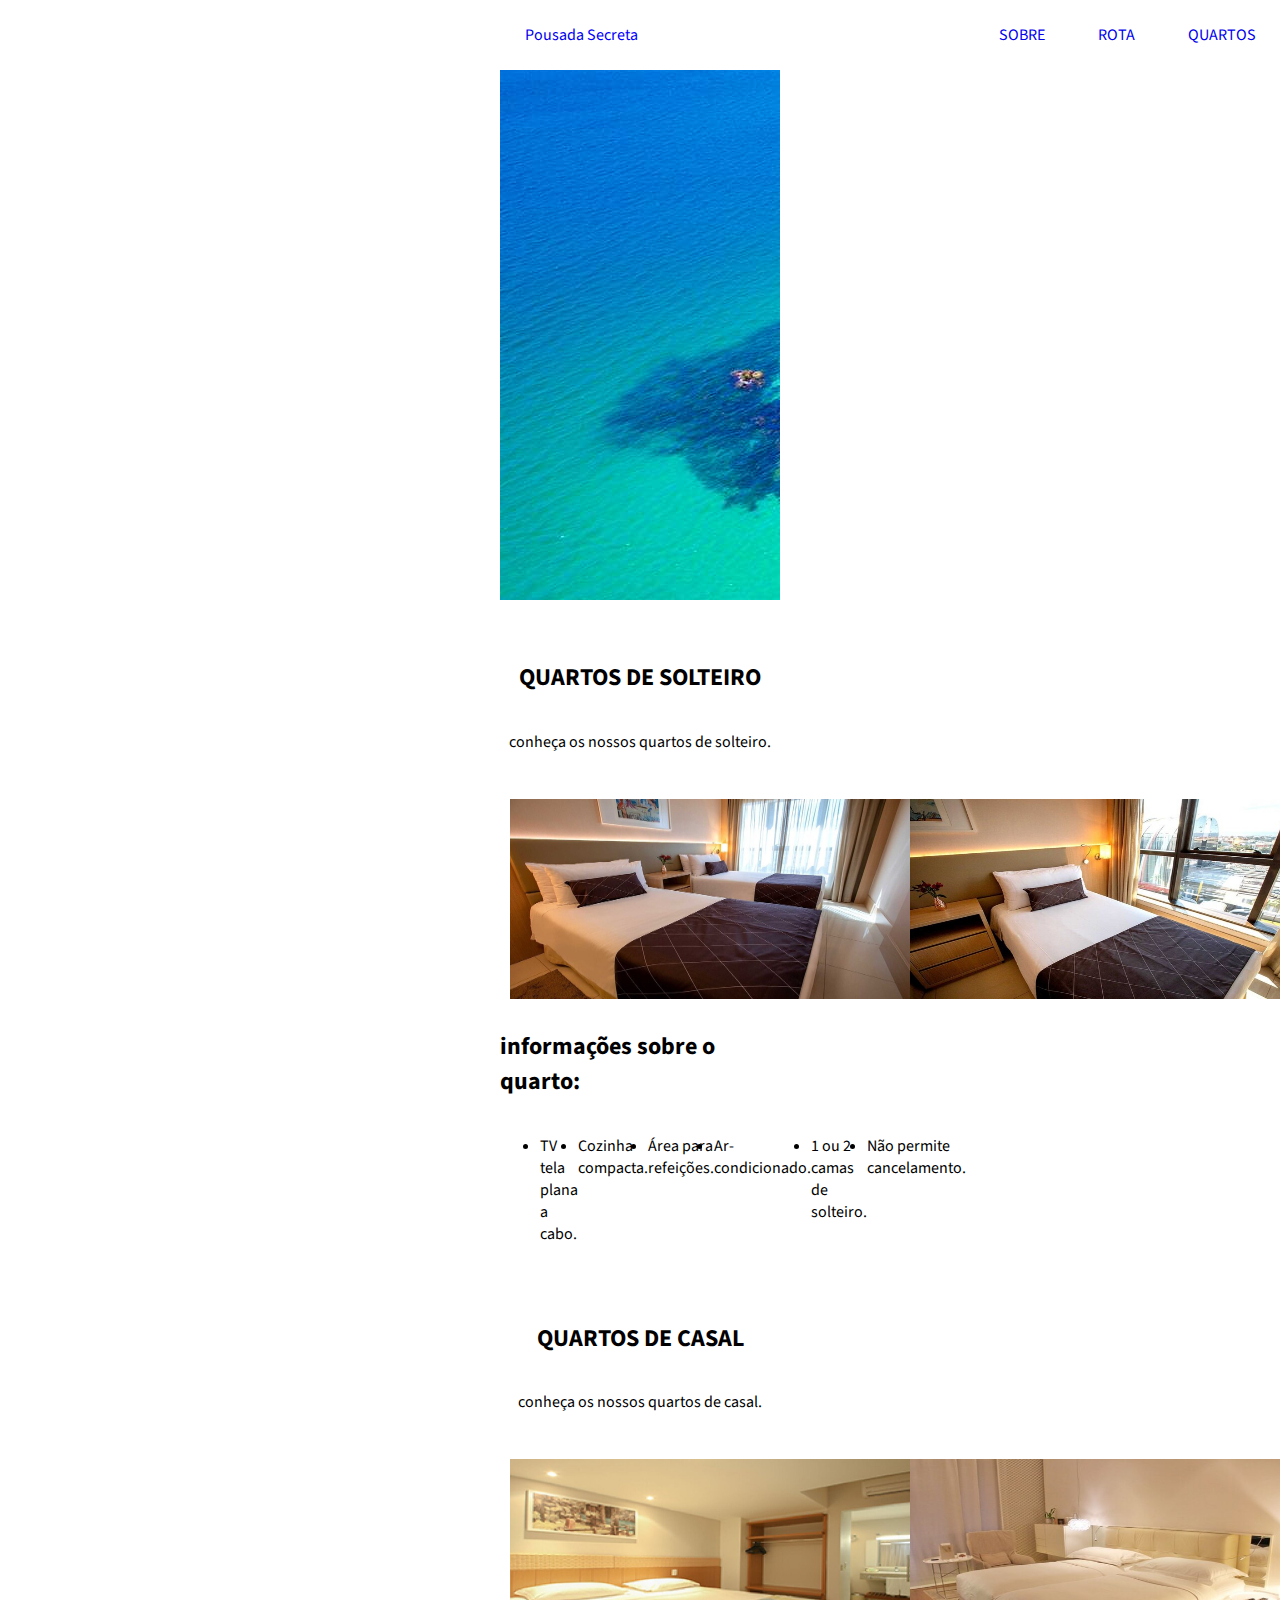
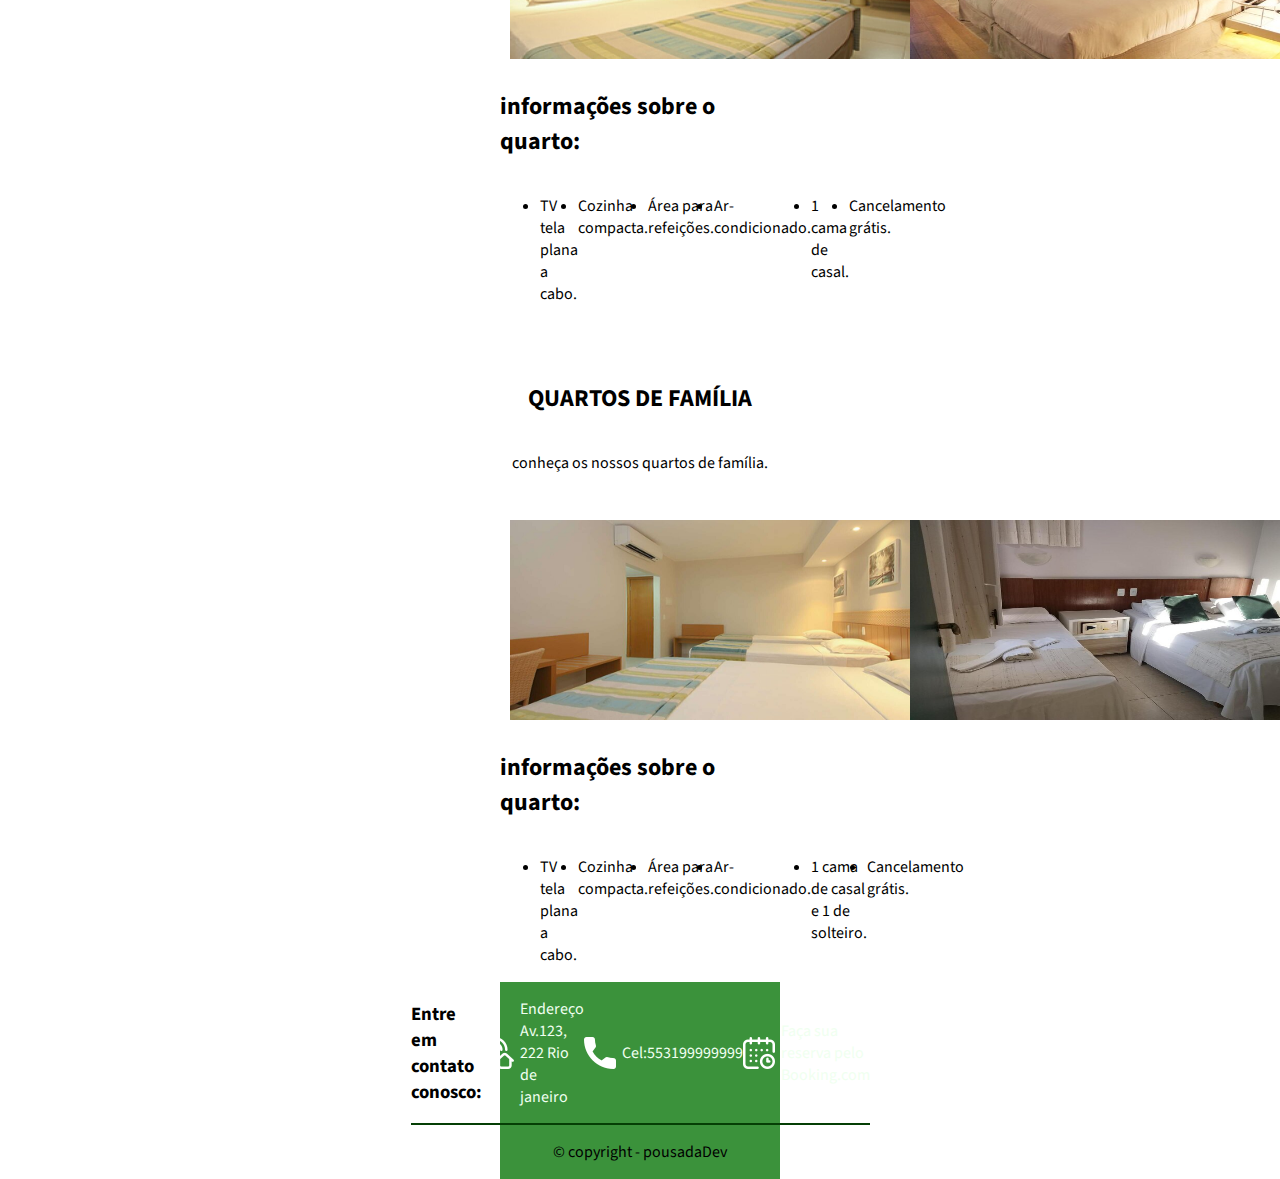
==== quartos.html @ 68ff1f11 "pagina de quartos" ====
<!DOCTYPE html>
    <head>
        <title>Quartos - Pousada Secreta</title>
        <meta charset="UTF-8">
        <link rel="stylesheet" href="estilo.css">
        <link rel="stylesheet" href="https://fonts.googleapis.com/css2?family=Source+Sans+Pro:ital,wght@0,200;0,300;0,400;0,600;0,700;0,900;1,200;1,300;1,400;1,600;1,700;1,900&display=swap
        ">

    </head>
    <body>
        <header>
            <div class="topo">
                <div>
                    <a class="link-topo link-1" href="index.html">Pousada <span>Secreta</span></a>
                </div>
                <div>
                    <a class="link-topo link2" href="/index.html#sobre">SOBRE</a>
                    <a class="link-topo link3" href="/index.html#rota">ROTA</a>
                    <a class="link-topo link4" href="/quartos.html">QUARTOS</a>
                </div>
            </div>
        </header>
        <section>
            <div class="imagem-fundo">

            </div>
            <div id="quartoDeSolteiro" class="div-central">
                <h2>QUARTOS DE SOLTEIRO</h2>
                <p>conheça os nossos quartos de solteiro.</p>
            </div>
            <div class="quartosSolteiro">
                <div class="quartos2"><img src="assets/assets/quarto-solteiro1.jpg"></div>
                <div class="quartos2"><img src="assets/assets/quarto-solteiro2.jpg"></div>
                <div class="quartos2"><img src="assets/assets/quarto-solteiro3.jpg"></div>
            </div>
            <div class="infoQuartos">
                <div class="infoQuartos2">
                    <h2>informações sobre o quarto:</h2>
                </div>
                <div>
                    <ul class="infoQuartos3">
                        <li>TV tela plana a cabo.</li>
                        <li>Cozinha compacta.</li>
                        <li>Área para refeições.</li>
                        <li>Ar-condicionado.</li>
                        <li>1 ou 2 camas de solteiro.</li>
                        <li>Não permite cancelamento.</li>
                    </ul>
                </div>
            </div>
            <div id="quartoDeCasal" class="div-central">
                <h2>QUARTOS DE CASAL</h2>
                <p>conheça os nossos quartos de casal.</p>
            </div>
            <div class="quartosSolteiro">
                <div class="quartos2"><img src="assets/assets/quarto-casal1.jpg"></div>
                <div class="quartos2"><img src="assets/assets/quarto-casal2.jpg"></div>
                <div class="quartos2"><img src="assets/assets/quarto-casal3.jpg"></div>
            </div>
            <div class="infoQuartos">
                <div class="infoQuartos2">
                    <h2>informações sobre o quarto:</h2>
                </div>
                <div>
                    <ul class="infoQuartos3">
                        <li>TV tela plana a cabo.</li>
                        <li>Cozinha compacta.</li>
                        <li>Área para refeições.</li>
                        <li>Ar-condicionado.</li>
                        <li>1 cama de casal.</li>
                        <li>Cancelamento grátis.</li>
                    </ul>
                </div>
            </div>
            <div id="quartoDeFamilia" class="div-central">
                <h2>QUARTOS DE FAMÍLIA</h2>
                <p>conheça os nossos quartos de família.</p>
            </div>
            <div class="quartosSolteiro">
                <div class="quartos2"><img src="assets/assets/quarto-familia1.jpg"></div>
                <div class="quartos2"><img src="assets/assets/quarto-familia2.jpg"></div>
                <div class="quartos2"><img src="assets/assets/quarto-familia3.jpg"></div>
            </div>
            <div class="infoQuartos">
                <div class="infoQuartos2">
                    <h2>informações sobre o quarto:</h2>
                </div>
                <div>
                    <ul class="infoQuartos3">
                        <li>TV tela plana a cabo.</li>
                        <li>Cozinha compacta.</li>
                        <li>Área para refeições.</li>
                        <li>Ar-condicionado.</li>
                        <li>1 cama de casal e 1 de solteiro.</li>
                        <li>Cancelamento grátis.</li>
                    </ul>
                </div>
            </div>
        </section>
        <footer>
            <div class="rodape">
                <div class="contato">
                    <div class="contato-div">
                        <h3>Entre em contato conosco:</h3>
                    </div>
                    <div class="contato-div">
                        <img src="assets/assets/icones/endereco.png" alt="Ícone Endereço">&nbsp;&nbsp;
                        <a href="https://www.google.com.br/maps">Endereço Av.123, 222 Rio de janeiro</a>
                    </div>
                    <div class="contato-div">
                        <img src="assets/assets/icones/telefone.png" alt="Ícone Telefone">&nbsp;&nbsp;<p>Cel:553199999999</p>
                    </div>
                    <div class="contato-div">
                        <img src="assets/assets/icones/calendario.png" alt="Ícone calendario">&nbsp;&nbsp;
                        <a href="https://www.booking.com">Faça sua reserva pelo Booking.com</a>
                    </div>
                </div>
                <div>
                    <p>© copyright - pousadaDev</p>
                </div>
            </div>
        </footer>
    </body>
</html>
---- estilo.css ----
body{
    font-family: 'Source Sans pro', sans-serif;
    margin: 0;
    padding-left: 500px;
    padding-right: 500px;
}
header{
    background-color: white;
    position: fixed;
    width: 61%;

}
header span{
    color: blue;
}

.topo{
    height: 70px;
    display: flex;
    flex-direction: row;
    flex-wrap: nowrap;
    justify-content: space-between;
    align-content: center;
    align-items: center;


}
.link-topo{
    padding: 25px;
    text-decoration: none;
}
.div-central{
    display: flex;
    flex-direction: column;
    align-content: center;
    justify-content: center;
    align-items:center;
    margin-top: 40px;
    margin-bottom: 20px;

}
.imagem-fundo{
    background-image: url(assets/assets/img-fundo.jpg);
    background-repeat: no-repeat;
    display: flex;
    flex-flow: column;
    align-items: center;
    justify-content:center;
    height: 600px;
}
.div-imagem-fundo{
    display: flex;
    flex-direction: column;
    align-items: center;
    align-content:center;
    border: 1px solid white;
    width: 500px;
    height: 150px;
    background-color: rgb(63, 131, 63);
    opacity: 0.6;
}
.div-imagem-fundo h1{
    color: rgb(255, 255, 255, 1.0);
}
.div-imagem-fundo p{
    color: rgb(255, 255, 255, 1.0);
}
.quartos{
    display: flex;
    flex-direction: row;
    justify-content:space-around;
}
.quartos2{
    
    display: flex;
    flex-direction: column;
    justify-content:space-around;
}
.quartos2 img{
    width: 400px;
    height: 200px;
    align-items: center;
    align-content:center;
}
.div-link-quartos{
    border-bottom: 2px solid green;
    display: flex;
    align-content:center;
    justify-content:center;

}
.links-quartos{
    text-decoration: none;
    text-transform: uppercase;

}
.sobre{
    display: flex;
    flex-direction: row;
    flex-wrap: wrap;
    justify-content:space-around;
    align-content:center;
    align-items:center;
    margin-bottom: 40px;
}
.sobre-div{
    display: flex;
    flex-direction: row;
    flex-wrap: nowrap;
    justify-content:space-between;
    align-content:center;
    align-items:center;
    flex-basis: 35%;

}
.sobre-div img{
    width: 200px;
    height: 200px;
}
.sobre-div p{
    word-wrap: break-word;
}
.rodape{
    display: flex;
    flex-direction: column;
    align-items: center;
    align-content: center;
    background-color: rgb(59, 146, 59);
    margin: 0;
}
.contato{
    display: flex;
    flex-direction: row;
    flex-wrap: nowrap;
    align-items: center;
    align-content: center;
    justify-content:space-around;
    border-bottom: 2px solid rgb(5, 63, 5) ;
}
.contato-div{
    display: flex;
    flex-direction: row;
    flex-wrap: nowrap;
    align-content: center;
    align-items: center;
    flex-basis: 24%;
}
.contato-div a{
    text-decoration: none;
    color: honeydew;
}
.contato-div p{
    color: honeydew;
}

.quartosSolteiro{
    display: flex;
    padding: 10px;
    justify-content:space-around


}
.infoQuartos{
    display: flex;
    flex-direction: column;
}

.infoQuartos2{
    display: flex;
justify-content: center;
}
.infoQuartos3{
    display: flex;
    flex-direction: row;
    justify-content: space-around;
}
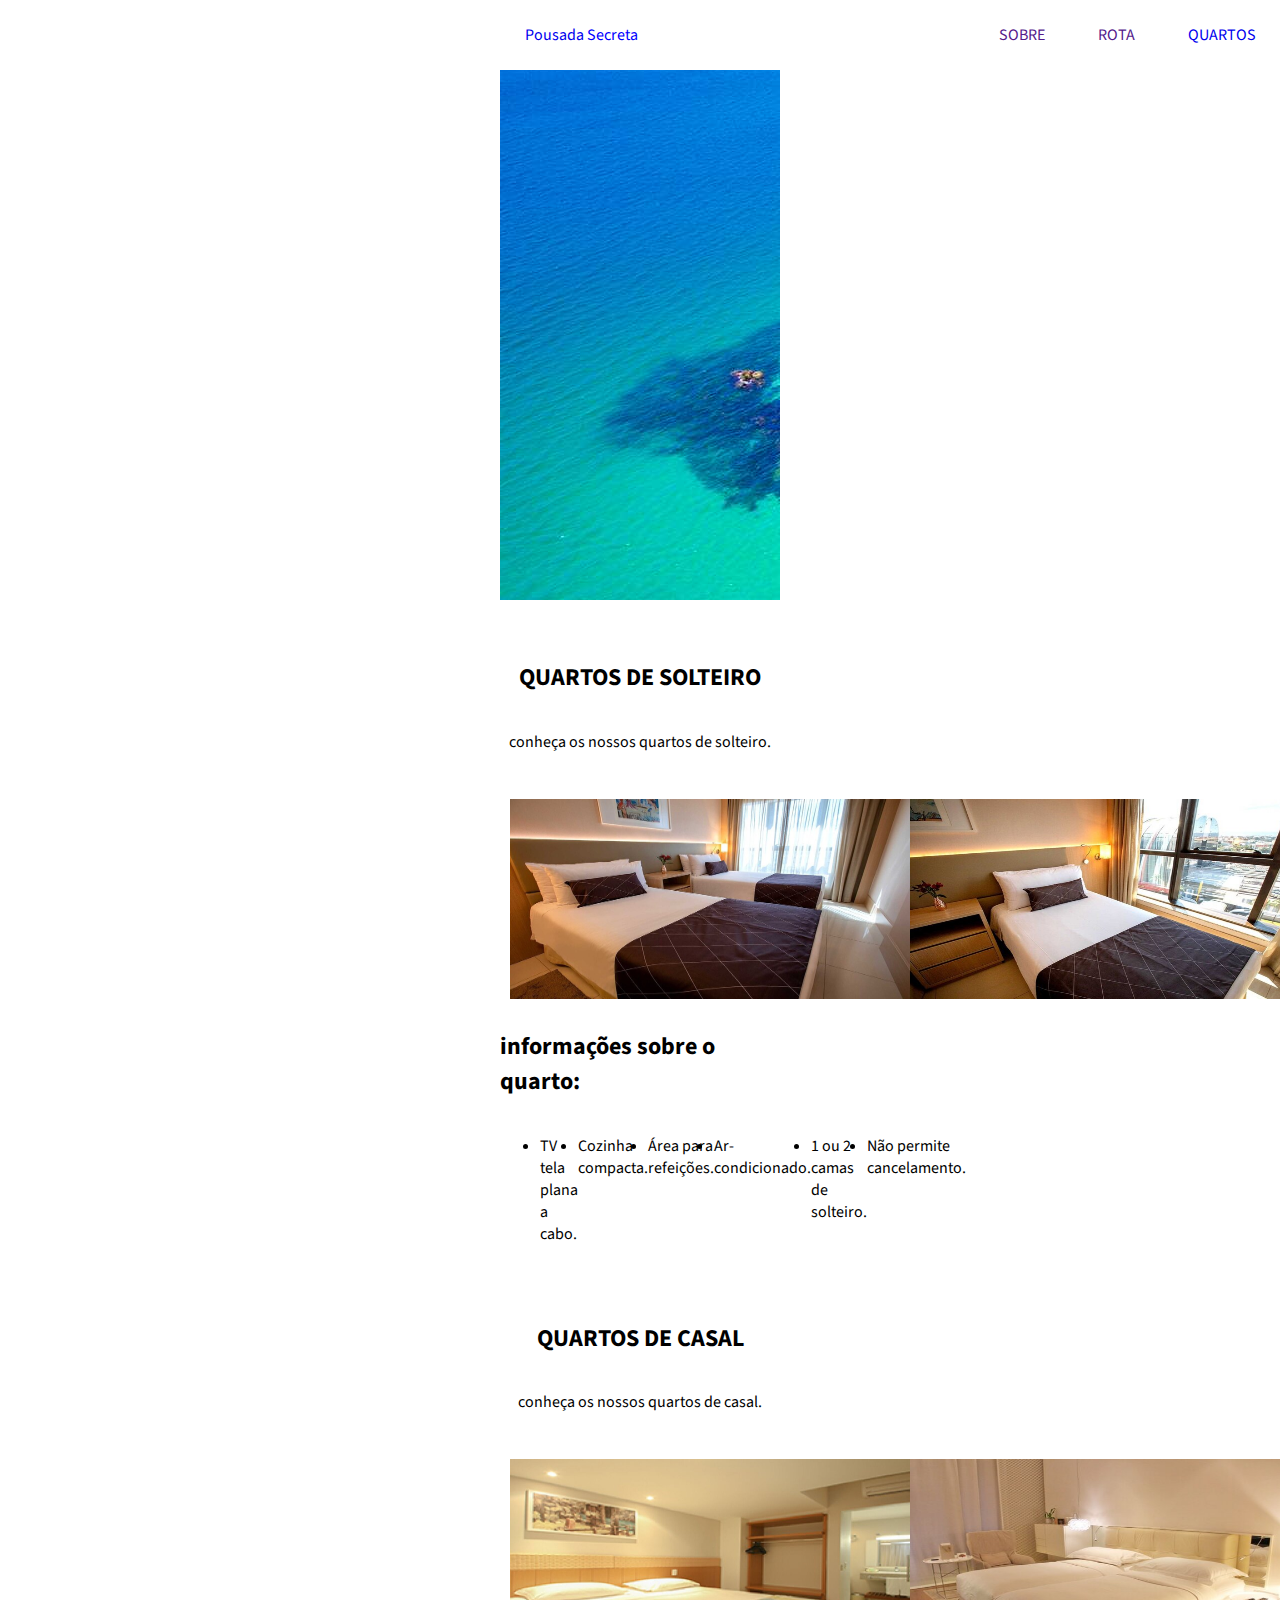
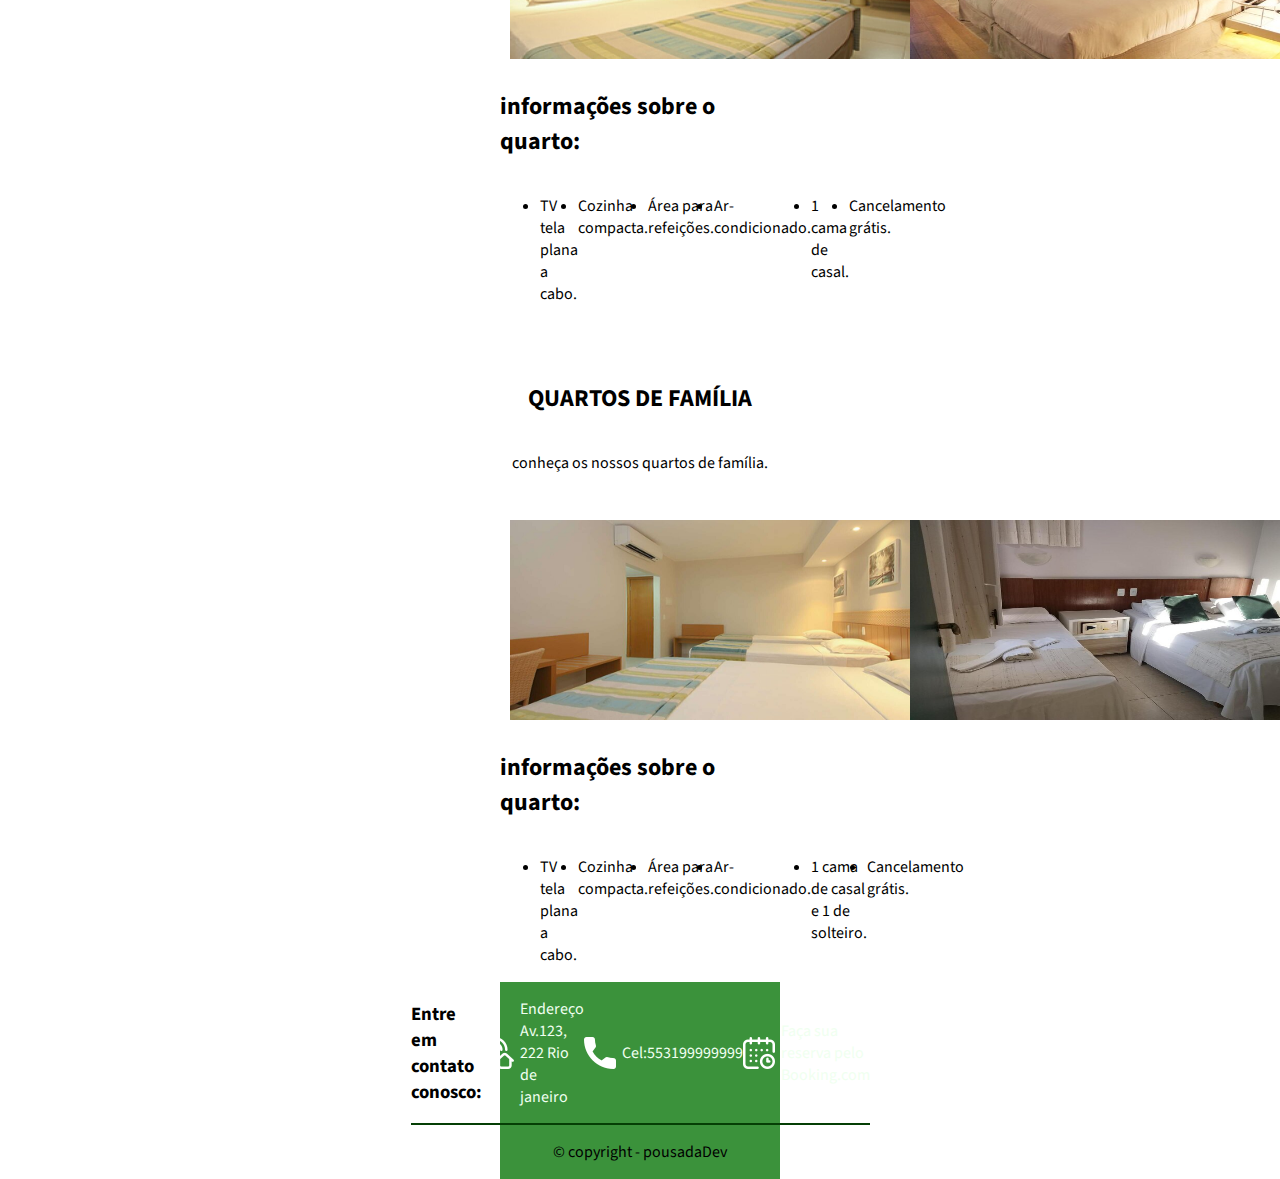
==== commit 6f6542a9: "Update quartos.html" ====
--- a/quartos.html
+++ b/quartos.html
@@ -14,8 +14,8 @@
                     <a class="link-topo link-1" href="index.html">Pousada <span>Secreta</span></a>
                 </div>
                 <div>
-                    <a class="link-topo link2" href="/index.html#sobre">SOBRE</a>
-                    <a class="link-topo link3" href="/index.html#rota">ROTA</a>
+                    <a class="link-topo link2" href="">SOBRE</a>
+                    <a class="link-topo link3" href="">ROTA</a>
                     <a class="link-topo link4" href="/quartos.html">QUARTOS</a>
                 </div>
             </div>
@@ -121,4 +121,4 @@
             </div>
         </footer>
     </body>
-</html>+</html>
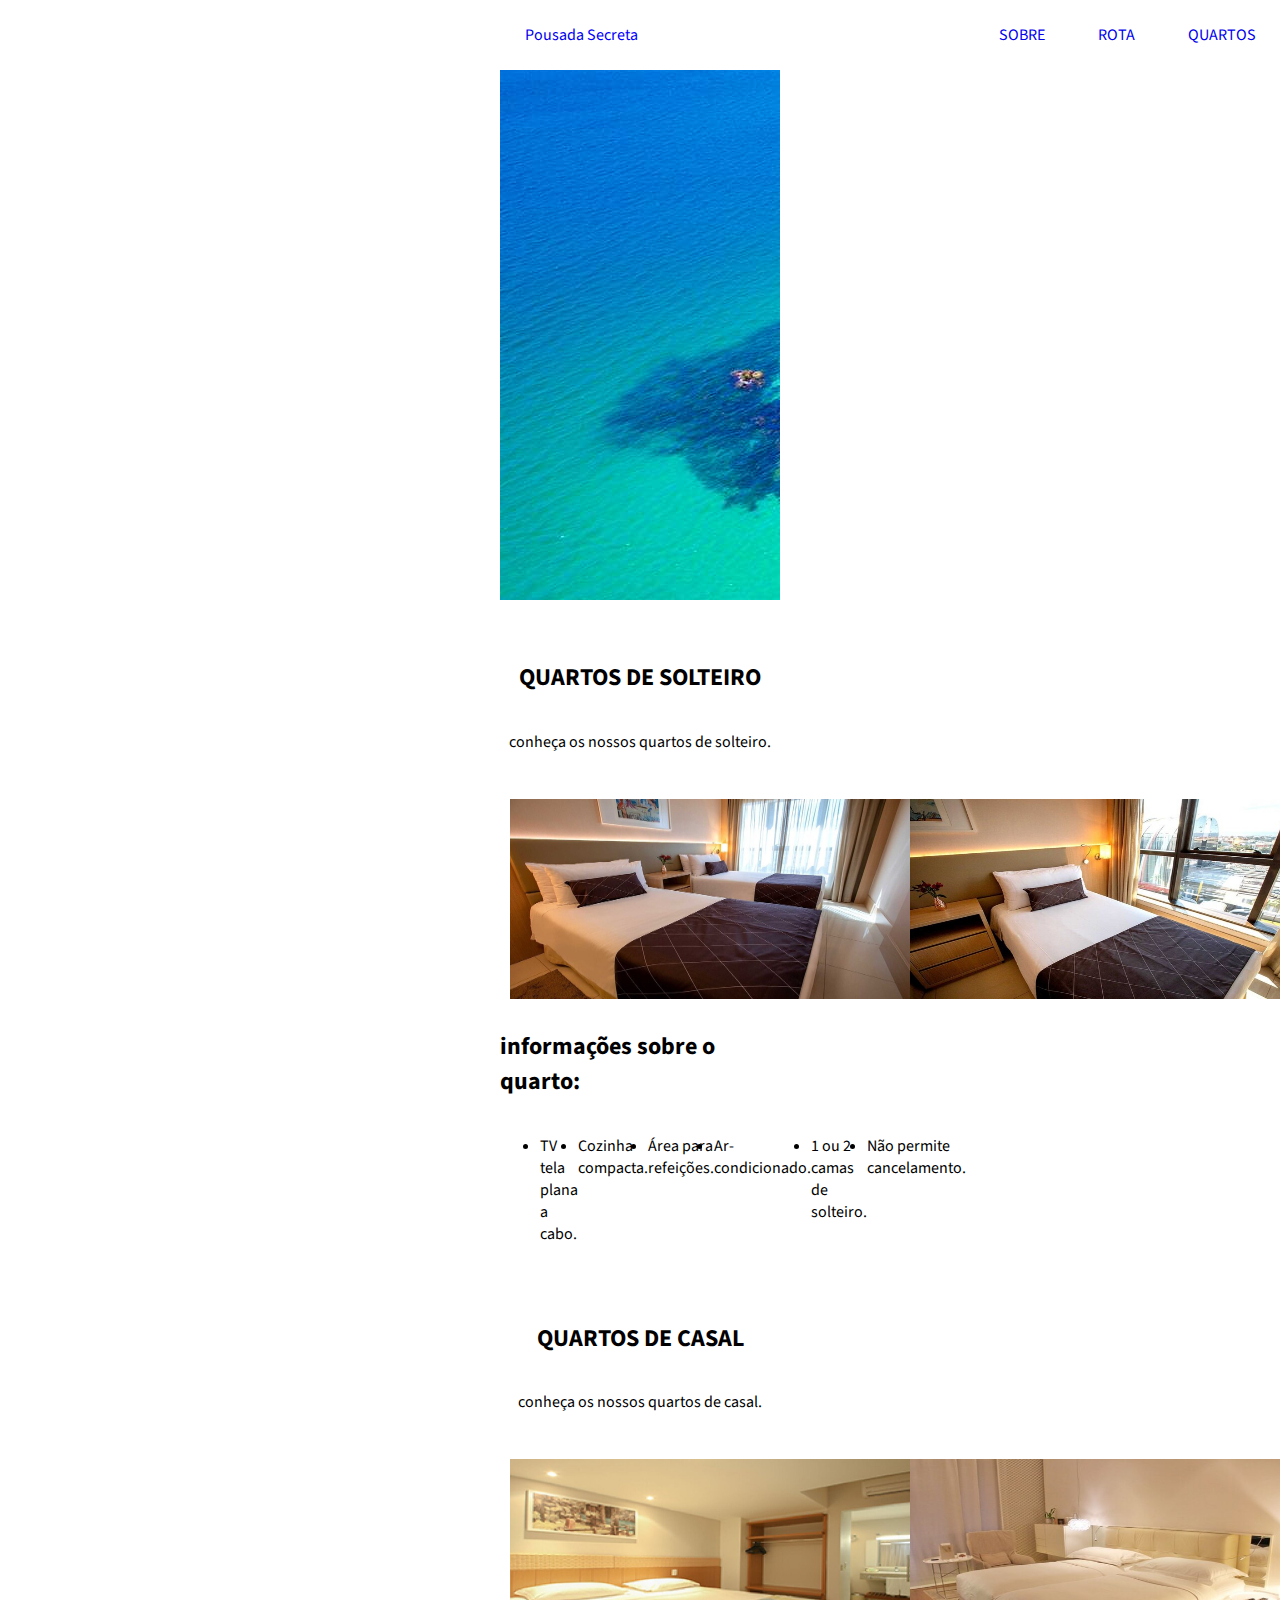
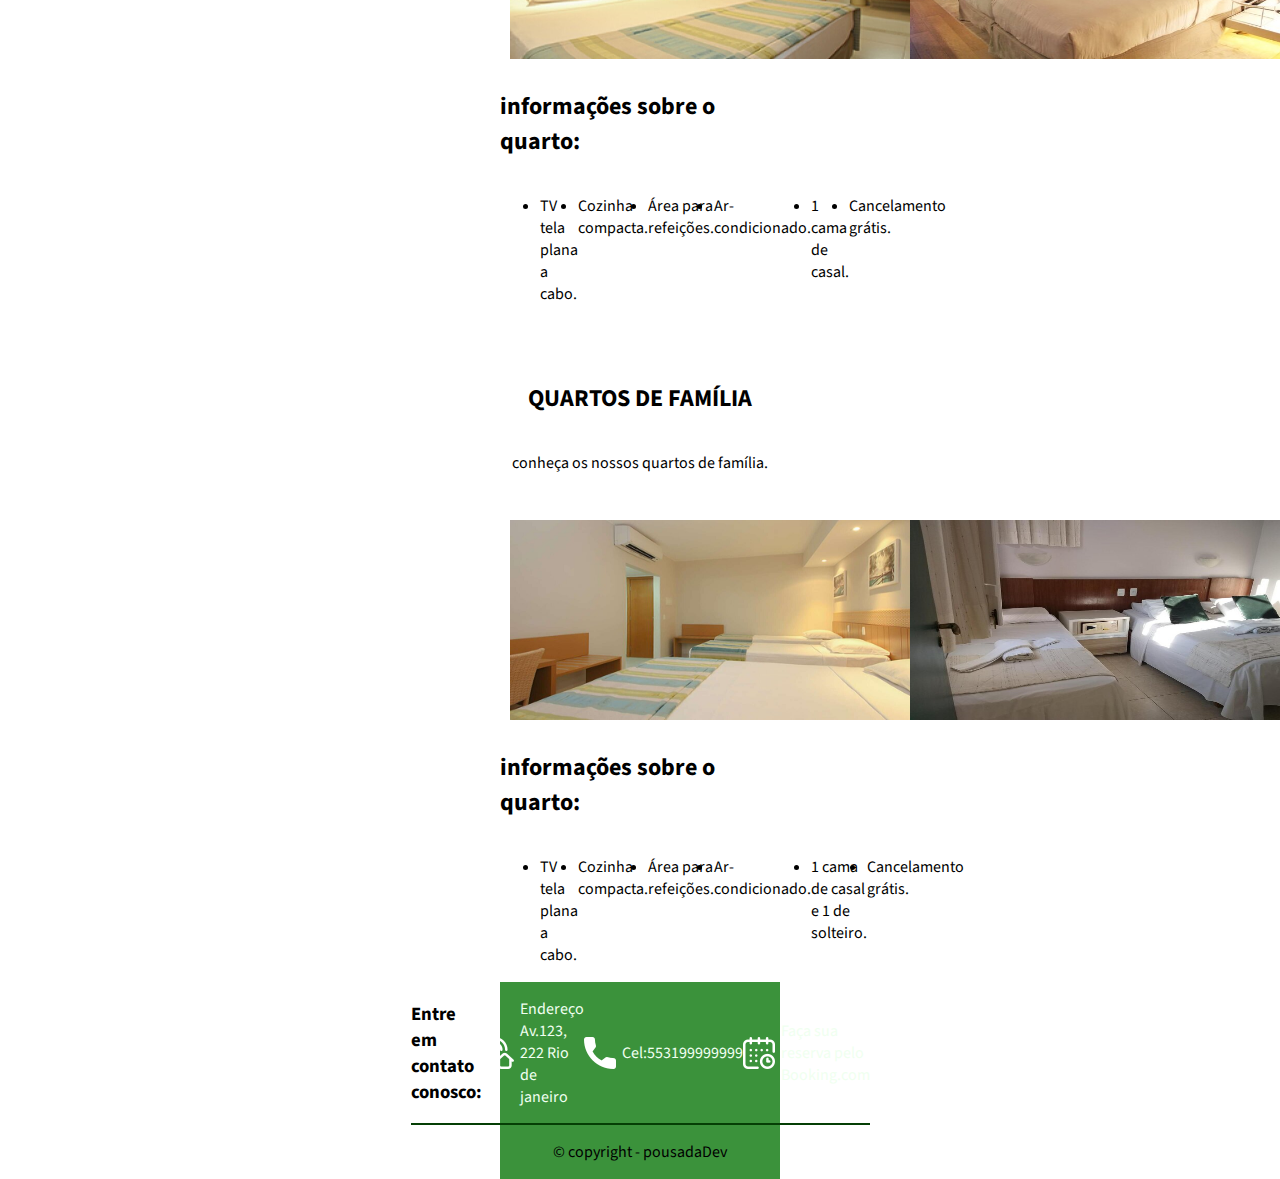
==== commit e7c69490: "Update quartos.html" ====
--- a/quartos.html
+++ b/quartos.html
@@ -14,8 +14,8 @@
                     <a class="link-topo link-1" href="index.html">Pousada <span>Secreta</span></a>
                 </div>
                 <div>
-                    <a class="link-topo link2" href="">SOBRE</a>
-                    <a class="link-topo link3" href="">ROTA</a>
+                    <a class="link-topo link2" href="#">SOBRE</a>
+                    <a class="link-topo link3" href="#">ROTA</a>
                     <a class="link-topo link4" href="/quartos.html">QUARTOS</a>
                 </div>
             </div>
